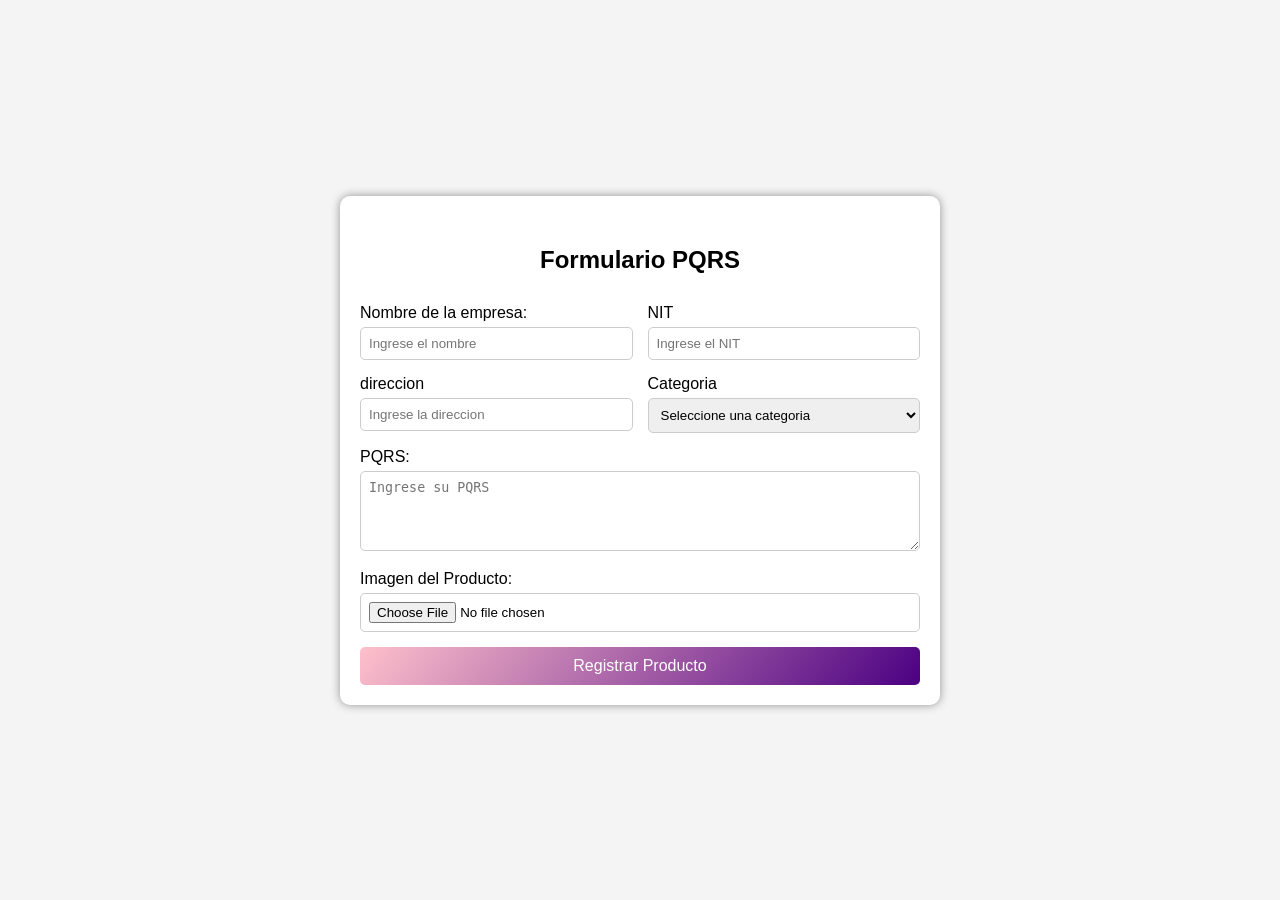
==== inventorysoft.html @ d22f1e69 "Se creo el archivo html para el formulario relacionado al proyecto integrador" ====
<!DOCTYPE html>
<html lang="es">
<head>
    <meta charset="UTF-8">
    <meta name="viewport" content="width=device-width, initial-scale=1.0">
    <title>Document</title>
    <link rel="stylesheet" href="css/formulario.css">
</head>
<body>
    <div class="container">
    <h2>Formulario PQRS</h2>

    <form action="" method="get" class="form-container" id="productoForm">
        <div class="form-group">
        <label for="nombre">Nombre de la empresa:</label>
        <input type="text" id="nombre" placeholder="Ingrese el nombre" required minlength="3" maxlength="20">
        </div>



    <div class="form-group">
        <label for="NIT">NIT</label>
        <input type="number"  id="precio" placeholder="Ingrese el NIT" required min="1" max="999999999">
    </div>
    

    <div class="form-group">
        <label for="direccion">direccion</label>
        <input type="text"  id="marca" placeholder="Ingrese la direccion" required>
    </div>

         <div class="form-group">
         <label for="categoria">Categoria</label>
        <select id="categoria" required>
            <option value="">Seleccione una categoria</option>
            <option value="electronica">Electronica</option>
            <option value="ropa">Ropa</option>
            <option value ="salsamentaria">Salsamentaria</option>
            <option value="otros">Otros</option>
        </select>
    </div>


    <div class="form-group full-width">
    <label for="PQRS">PQRS:</label>
    <textarea id="descripcion" placeholder="Ingrese su PQRS" required></textarea>

    </div>

    <div class="form-group full-width">
        <label for="imagen">Imagen del Producto:</label>
        <input type="file" id="imagen" accept="image/*" required>
        <img class="preview-img" id="previewImg" alt="Vista previa">
    </div>

    <div class="button-container">
        <button id="btnAgregar" type="submit">Registrar Producto</button>



    </div>
    </form>
</div>

<script src="js/formulario.js"></script>
    
    
</body>
</html>
---- css/formulario.css ----
*{
    box-sizing: border-box;
    margin: 0;
    padding: 0;

}
body{
    font-family: Arial, sans-serif;
    display: flex;
    justify-content: center;
    align-items: center;
    height: 100vh;
    background-color: #f4f4f4;
    padding: 20px;
}
.container{
    background: white;
    padding: 20px;
    border-radius: 10px;
    box-shadow: 0 0 10px rgba(0, 0, 0, 0.4);
    width: 100%;
    max-width: 600px;
}
.container h2{
    margin: 30px 0;
    text-align: center;
}
.form-container{
    display: flex;
    flex-wrap: wrap;
    gap: 15px;
}
.form-group {
    flex: 1 1 calc(50% - 15px);
    min-width: 250px;
    /*flex-grow: 1 Permite que el elemento crezca si hay espacio disponible.

    flex-shrink: 1 Permite que el elemento se reduzca si no hay suficiente espacio.

    flex-basis: calc(50% -15px) Define el tamaño inicial del elemento antes de que flex-grow o flex-shrink  actuen. */
}
label{
    display: block;
    margin-bottom: 5px;
}
input, select, textarea{
    width: 100%;
    padding: 8px;
    border: 1px solid #ccc;
    border-radius:  5px;
}
textarea{
    resize: vertical;
    min-height: 80px;
}
.form-group.full-width{
    flex: 1 1 100%;
}
.preview-img{
    max-width: 100%;
    height: auto;
    margin-top: 10px;
    display: none;
    border: 1px solid #ddd;
    border-radius: 5px;
    padding: 5px;

}
.button-container{
    text-align: center;
    flex: 1 1 100%;
}
button{
    background: linear-gradient(130deg,pink,indigo);
    color: white;
    border: none;
    padding: 10px 15px;
    font-size: 16px;
    cursor: pointer;
    border-radius: 5px;
    width: 100%;
    transition: background 0.3 ease;
}
button:hover {
    background: linear-gradient(130deg,indigo,pink);
}
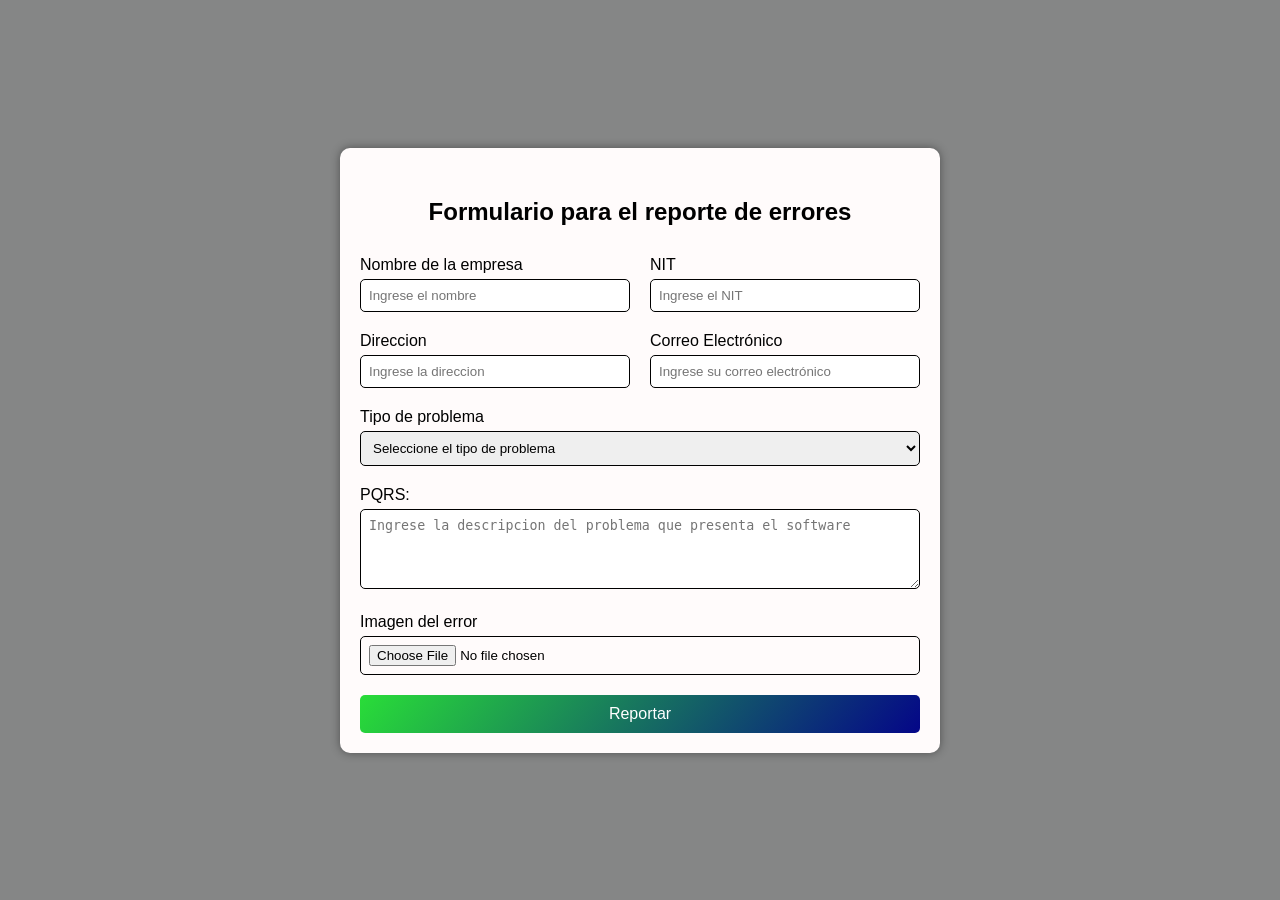
==== commit d8baee93: "Se añade una nueva funcion para ocultar el cuadro de texto al seleccionar "otros" en tipo de problem" ====
--- a/inventorysoft.html
+++ b/inventorysoft.html
@@ -4,15 +4,16 @@
     <meta charset="UTF-8">
     <meta name="viewport" content="width=device-width, initial-scale=1.0">
     <title>Document</title>
-    <link rel="stylesheet" href="css/formulario.css">
+    <link rel="stylesheet" href="css/inventorysoft.css">
 </head>
 <body>
+
     <div class="container">
-    <h2>Formulario PQRS</h2>
+    <h2>Formulario para el reporte de errores</h2>
 
-    <form action="" method="get" class="form-container" id="productoForm">
+    <form action="" method="get" class="form-container" id="reporteForm">
         <div class="form-group">
-        <label for="nombre">Nombre de la empresa:</label>
+        <label for="nombre">Nombre de la empresa</label>
         <input type="text" id="nombre" placeholder="Ingrese el nombre" required minlength="3" maxlength="20">
         </div>
 
@@ -20,41 +21,56 @@
 
     <div class="form-group">
         <label for="NIT">NIT</label>
-        <input type="number"  id="precio" placeholder="Ingrese el NIT" required min="1" max="999999999">
+        <input type="number"  id="nit" placeholder="Ingrese el NIT" required min="1" max="999999999"> 
     </div>
     
 
     <div class="form-group">
-        <label for="direccion">direccion</label>
-        <input type="text"  id="marca" placeholder="Ingrese la direccion" required>
+        <label for="direccion">Direccion</label>
+        <input type="text"  id="direccion" placeholder="Ingrese la direccion" required>
+    </div>
+
+    <div class="form-group">
+        <label for="correo">Correo Electrónico</label>
+        <input type="email" id="correo" placeholder="Ingrese su correo electrónico" required>
     </div>
 
          <div class="form-group">
-         <label for="categoria">Categoria</label>
-        <select id="categoria" required>
-            <option value="">Seleccione una categoria</option>
-            <option value="electronica">Electronica</option>
-            <option value="ropa">Ropa</option>
-            <option value ="salsamentaria">Salsamentaria</option>
+         <label for="tipo">Tipo de problema</label>
+        <select id="tipo" required>
+            <option value="">Seleccione el tipo de problema</option>
+            <option value="crasheos">Crasheos</option>
+            <option value="datos">Registro de informacion</option>
+            <option value ="visual">Errores visuales</option>
             <option value="otros">Otros</option>
         </select>
     </div>
 
+    
+
+
+
+
+<div id="otroTipoContainer" class="form-group full-width oculto">
+  <label for="otroTipo">Especifique el tipo de problema</label>
+  <input type="text" id="otroTipo" placeholder="Escriba el tipo de problema">
+</div>
+    
 
     <div class="form-group full-width">
     <label for="PQRS">PQRS:</label>
-    <textarea id="descripcion" placeholder="Ingrese su PQRS" required></textarea>
+    <textarea id="descripcion" placeholder="Ingrese la descripcion del problema que presenta el software" required></textarea>
 
     </div>
 
     <div class="form-group full-width">
-        <label for="imagen">Imagen del Producto:</label>
+        <label for="imagen">Imagen del error</label>
         <input type="file" id="imagen" accept="image/*" required>
         <img class="preview-img" id="previewImg" alt="Vista previa">
     </div>
 
     <div class="button-container">
-        <button id="btnAgregar" type="submit">Registrar Producto</button>
+        <button id="btnAgregar" type="submit">Reportar</button>
 
 
 
@@ -62,7 +78,7 @@
     </form>
 </div>
 
-<script src="js/formulario.js"></script>
+<script src="js/inventorysoft.js"></script>
     
     
 </body>
--- a/css/inventorysoft.css
+++ b/css/inventorysoft.css
@@ -0,0 +1,88 @@
+*{
+    box-sizing: border-box;
+    margin: 0;
+    padding: 0;
+
+}
+body{
+    font-family: Arial, sans-serif;
+    display: flex;
+    justify-content: center;
+    align-items: center;
+    height: 100vh;
+    background-color: #858686;
+    padding: 20px;
+}
+.container{
+    background: rgb(255, 251, 251);
+    padding: 20px;
+    border-radius: 10px;
+    box-shadow: 0 0 10px rgba(0, 0, 0, 0.4);
+    width: 100%;
+    max-width: 600px;
+}
+.container h2{
+    margin: 30px 0;
+    text-align: center;
+}
+.form-container{
+    display: flex;
+    flex-wrap: wrap;
+    gap: 20px;
+}
+.form-group {
+    flex: 1 1 calc(50% - 15px);
+    min-width: 250px;
+    flex-grow: 1 ;
+    flex-shrink: 1;
+    flex-basis: calc(50% -15px)
+}
+label{
+    display: block;
+    margin-bottom: 5px;
+}
+input, select, textarea{
+    width: 100%;
+    padding: 8px;
+    border: 1px solid #000000;
+    border-radius:  5px;
+}
+textarea{
+    resize: vertical;
+    min-height: 80px;
+}
+.form-group.full-width{
+    flex: 1 1 100%;
+}
+.preview-img{
+    max-width: 100%;
+    height: auto;
+    margin-top: 10px;
+    display: none;
+    border: 1px solid #ffffff;
+    border-radius: 5px;
+    padding: 5px;
+
+}
+.button-container{
+    text-align: center;
+    flex: 1 1 100%;
+}
+button{
+    background: linear-gradient(130deg,rgb(41, 221, 56),rgb(4, 6, 136));
+    color: rgb(255, 255, 255);
+    border: none;
+    padding: 10px 15px;
+    font-size: 16px;
+    cursor: pointer;
+    border-radius: 5px;
+    width: 100%;
+    transition: background 0.3 ease;
+}
+button:hover {
+    background: linear-gradient(130deg,indigo,pink);
+}
+
+.oculto{
+    display: none;
+}  
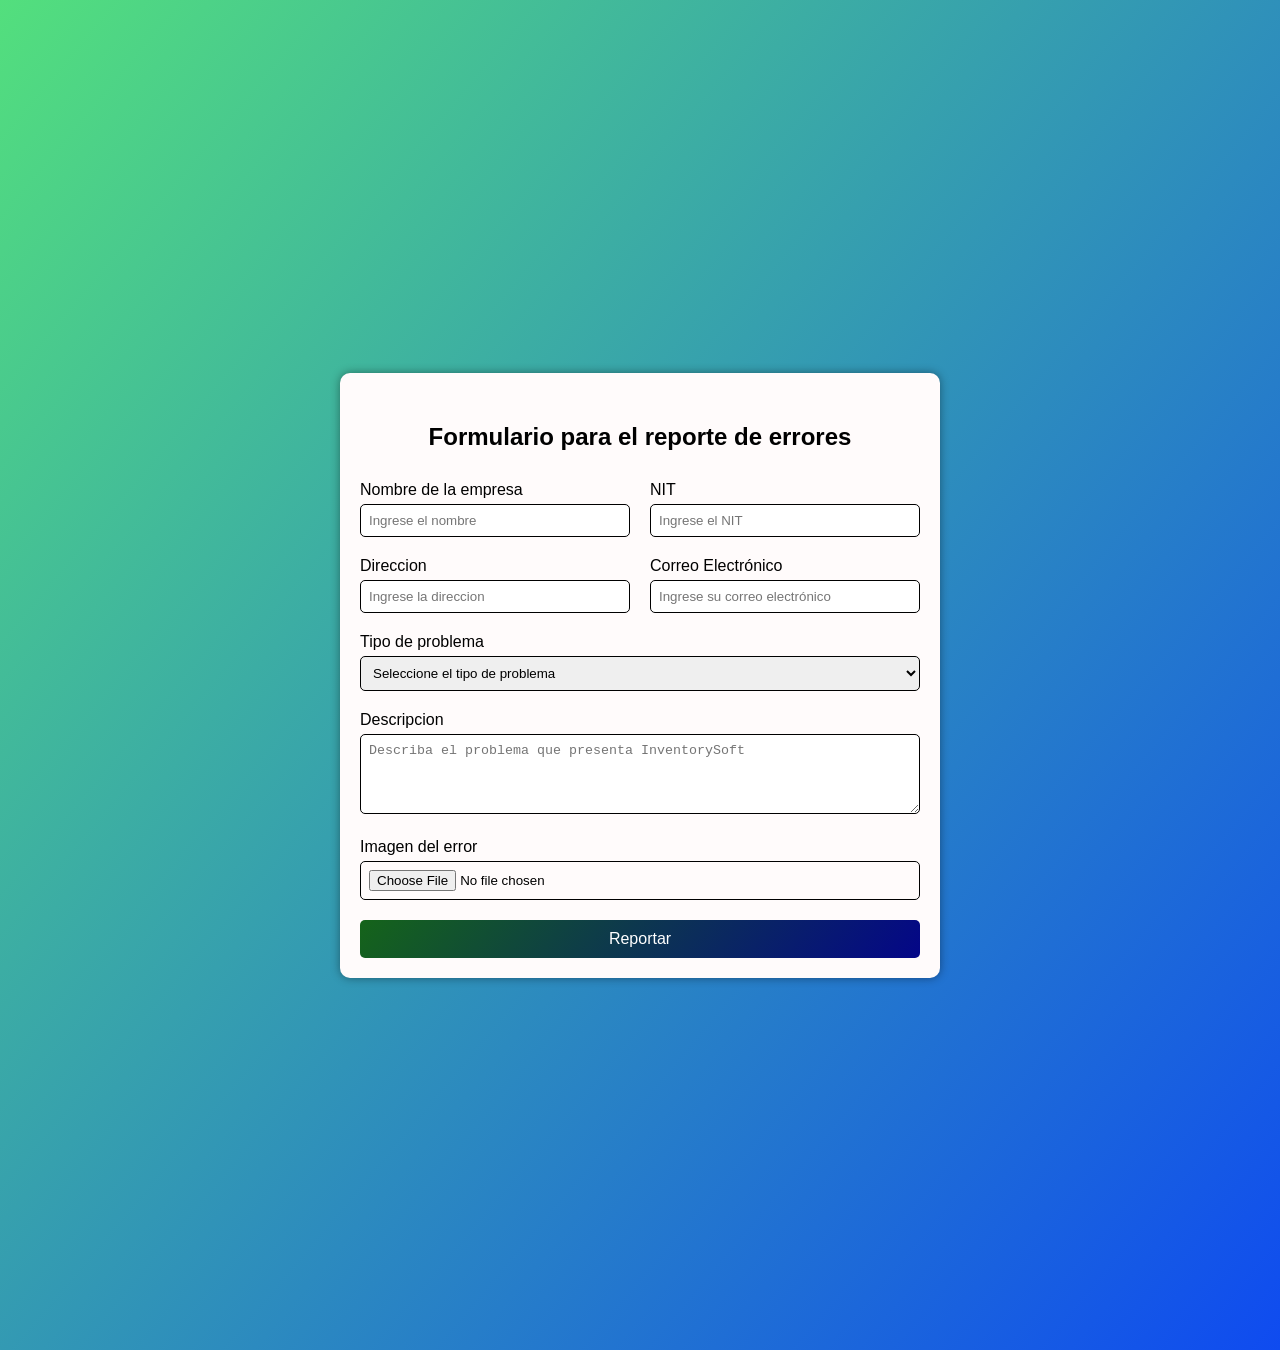
==== commit 46fac732: "Se añaden cambios al css del inventorysoft" ====
--- a/inventorysoft.html
+++ b/inventorysoft.html
@@ -14,7 +14,7 @@
     <form action="" method="get" class="form-container" id="reporteForm">
         <div class="form-group">
         <label for="nombre">Nombre de la empresa</label>
-        <input type="text" id="nombre" placeholder="Ingrese el nombre" required minlength="3" maxlength="20">
+        <input type="text" id="nombre" placeholder="Ingrese el nombre" required minlength="3" maxlength="25">
         </div>
 
 
@@ -32,7 +32,7 @@
 
     <div class="form-group">
         <label for="correo">Correo Electrónico</label>
-        <input type="email" id="correo" placeholder="Ingrese su correo electrónico" required>
+        <input type="email" id="correo" placeholder="Ingrese su correo electrónico" pattern="[a-zA-Z0-9._%+-]+@[a-z0-9.-]+\.[a-z]{2,4}$" required>
     </div>
 
          <div class="form-group">
@@ -58,8 +58,8 @@
     
 
     <div class="form-group full-width">
-    <label for="PQRS">PQRS:</label>
-    <textarea id="descripcion" placeholder="Ingrese la descripcion del problema que presenta el software" required></textarea>
+    <label for="descripcion">Descripcion</label>
+    <textarea id="descripcion" placeholder="Describa el problema que presenta InventorySoft" required></textarea>
 
     </div>
 
--- a/css/inventorysoft.css
+++ b/css/inventorysoft.css
@@ -9,8 +9,8 @@
     display: flex;
     justify-content: center;
     align-items: center;
-    height: 100vh;
-    background-color: #858686;
+    height: 150vh;
+    background: linear-gradient(130deg,rgb(83, 223, 125),rgb(15, 75, 240));
     padding: 20px;
 }
 .container{
@@ -20,6 +20,8 @@
     box-shadow: 0 0 10px rgba(0, 0, 0, 0.4);
     width: 100%;
     max-width: 600px;
+    
+    
 }
 .container h2{
     margin: 30px 0;
@@ -56,12 +58,15 @@
 }
 .preview-img{
     max-width: 100%;
+    max-height: 300px;
     height: auto;
     margin-top: 10px;
     display: none;
     border: 1px solid #ffffff;
     border-radius: 5px;
     padding: 5px;
+    object-fit: contain;
+   
 
 }
 .button-container{
@@ -69,7 +74,7 @@
     flex: 1 1 100%;
 }
 button{
-    background: linear-gradient(130deg,rgb(41, 221, 56),rgb(4, 6, 136));
+    background: linear-gradient(130deg,rgb(21, 100, 26),rgb(4, 6, 136));
     color: rgb(255, 255, 255);
     border: none;
     padding: 10px 15px;
@@ -80,7 +85,7 @@
     transition: background 0.3 ease;
 }
 button:hover {
-    background: linear-gradient(130deg,indigo,pink);
+    background: linear-gradient(130deg,rgb(0, 60, 255),rgb(55, 209, 163));
 }
 
 .oculto{
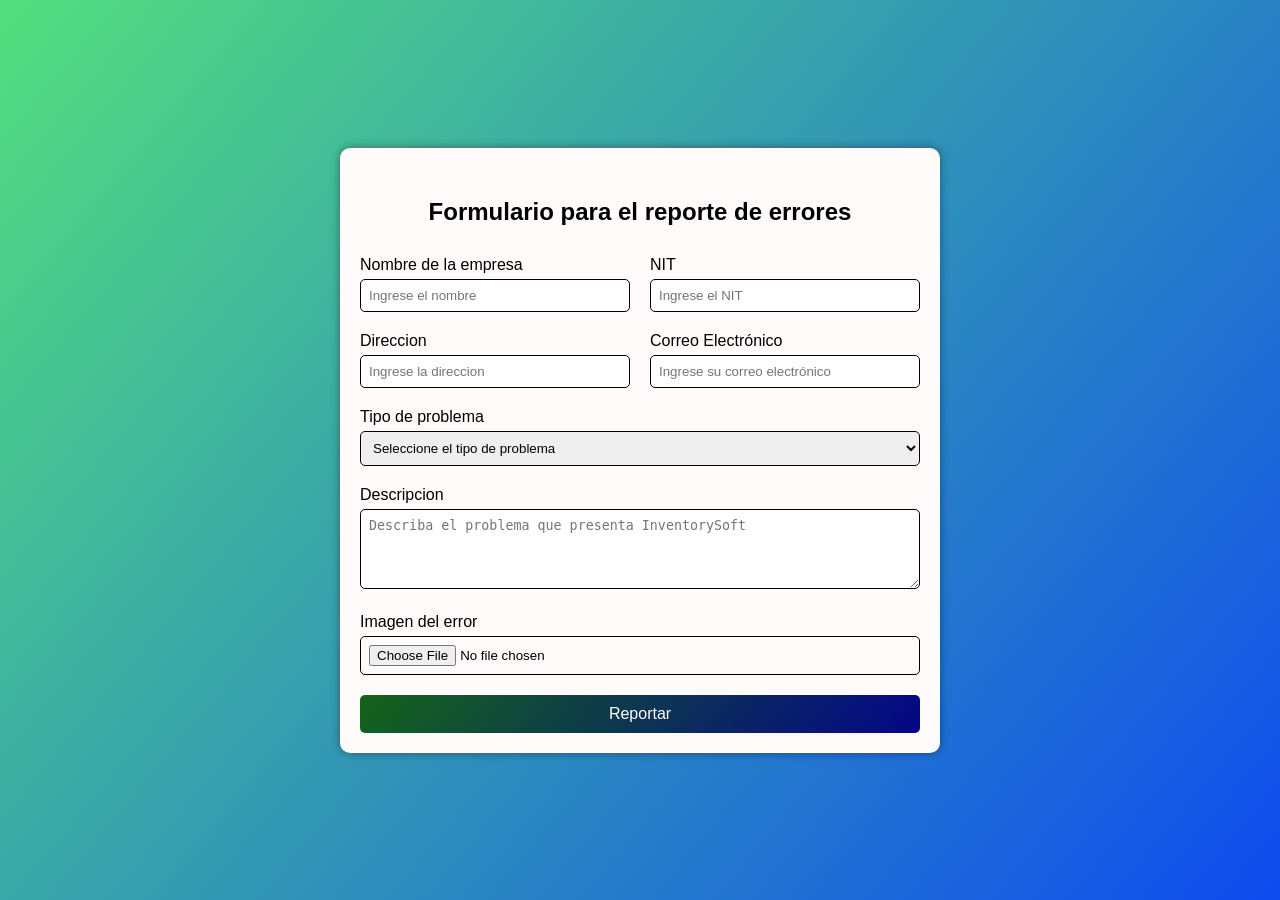
==== commit f296b986: "cambios en la direccion" ====
--- a/inventorysoft.html
+++ b/inventorysoft.html
@@ -3,7 +3,7 @@
 <head>
     <meta charset="UTF-8">
     <meta name="viewport" content="width=device-width, initial-scale=1.0">
-    <title>Document</title>
+    <title>Formulario InventorySoft</title>
     <link rel="stylesheet" href="css/inventorysoft.css">
 </head>
 <body>
@@ -27,7 +27,7 @@
 
     <div class="form-group">
         <label for="direccion">Direccion</label>
-        <input type="text"  id="direccion" placeholder="Ingrese la direccion" required>
+        <input type="text"  id="direccion" placeholder="Ingrese la direccion" required minlength="10" maxlength="25">
     </div>
 
     <div class="form-group">
--- a/css/inventorysoft.css
+++ b/css/inventorysoft.css
@@ -9,7 +9,7 @@
     display: flex;
     justify-content: center;
     align-items: center;
-    height: 150vh;
+    min-height: 100vh;
     background: linear-gradient(130deg,rgb(83, 223, 125),rgb(15, 75, 240));
     padding: 20px;
 }
@@ -20,6 +20,7 @@
     box-shadow: 0 0 10px rgba(0, 0, 0, 0.4);
     width: 100%;
     max-width: 600px;
+    
     
     
 }
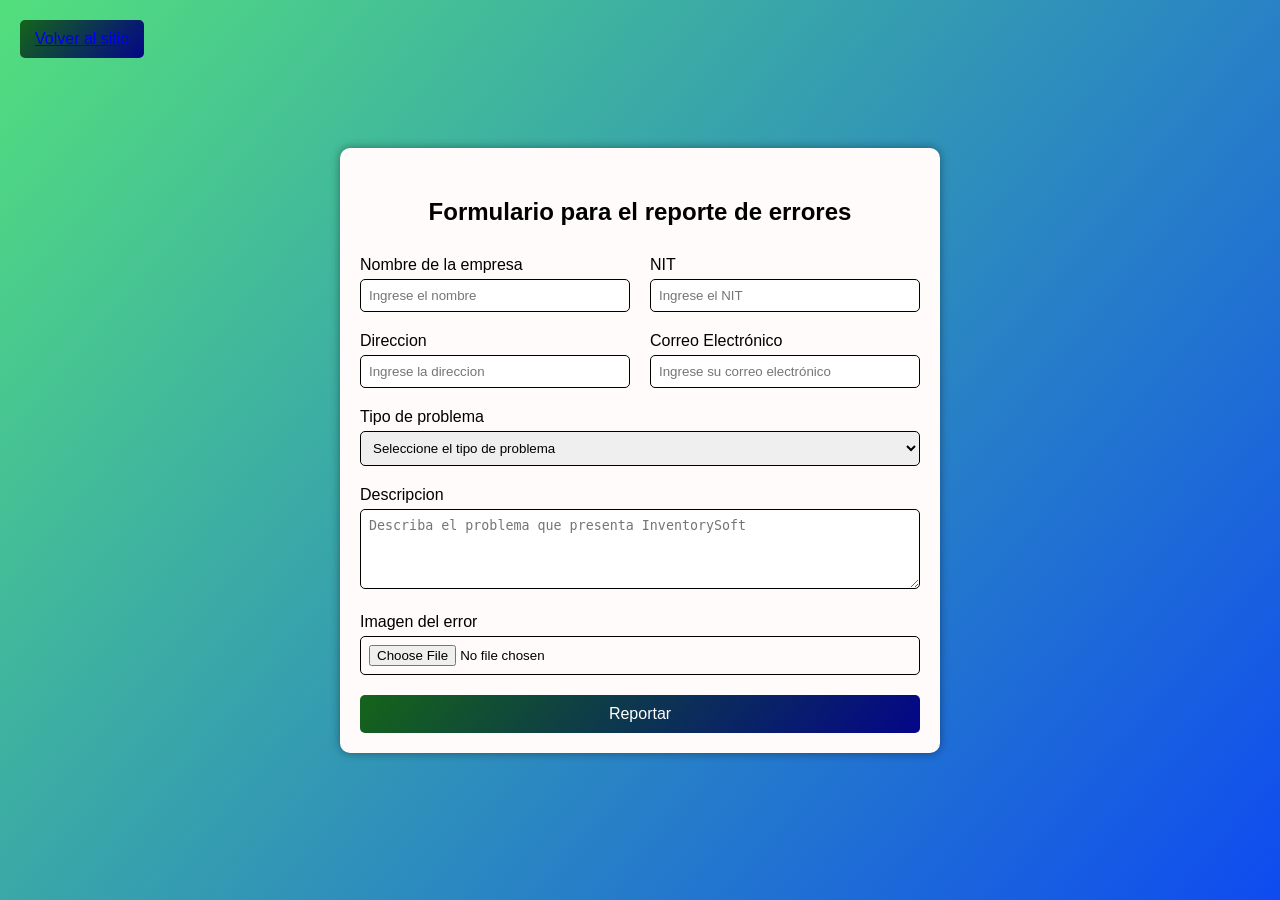
==== commit 32c2806b: "Se añadio un boton el cual al lanzar primero el formulario y despues la landing page, llevara de reg" ====
--- a/inventorysoft.html
+++ b/inventorysoft.html
@@ -5,6 +5,10 @@
     <meta name="viewport" content="width=device-width, initial-scale=1.0">
     <title>Formulario InventorySoft</title>
     <link rel="stylesheet" href="css/inventorysoft.css">
+
+    <div class="volver-sitio">
+        <a href="http://127.0.0.1:5501/Landingpage/index.html">Volver al sitio</a> <!-- Se debe lanzar el formulario primero y despues la landing page para que el link funcione -->
+    </div>
 </head>
 <body>
 
--- a/css/inventorysoft.css
+++ b/css/inventorysoft.css
@@ -91,4 +91,22 @@
 
 .oculto{
     display: none;
-}  +}  
+
+.volver-sitio{
+    position: absolute;
+    top: 20px;
+    left: 20px;
+    background: linear-gradient(130deg,rgb(21, 100, 26),rgb(4, 6, 136));
+    color: rgb(255, 255, 255);
+    border: none;
+    padding: 10px 15px;
+    font-size: 16px;
+    cursor: pointer;
+    border-radius: 5px;
+    width: auto;
+    transition: background 0.3 ease;
+}
+.volver-sitio:hover {
+    background: linear-gradient(130deg,rgb(0, 60, 255),rgb(55, 209, 163));
+}
